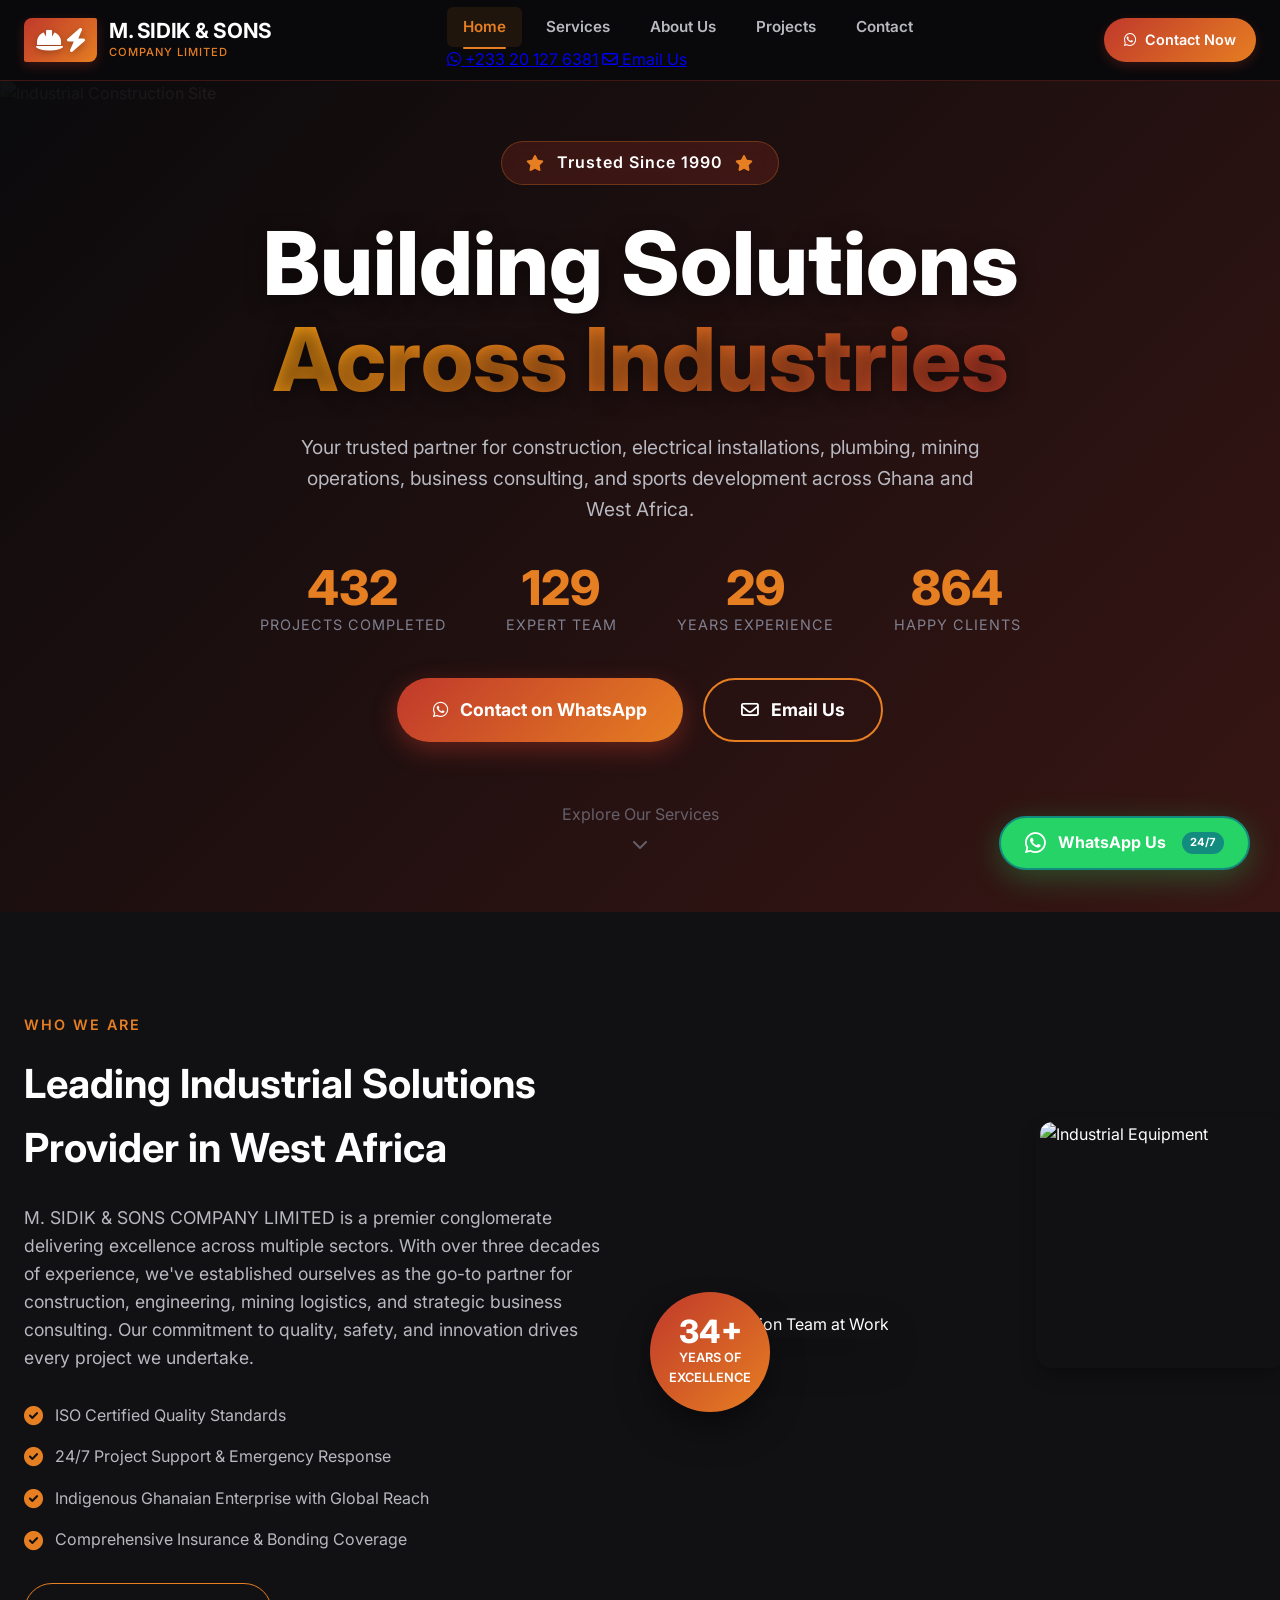
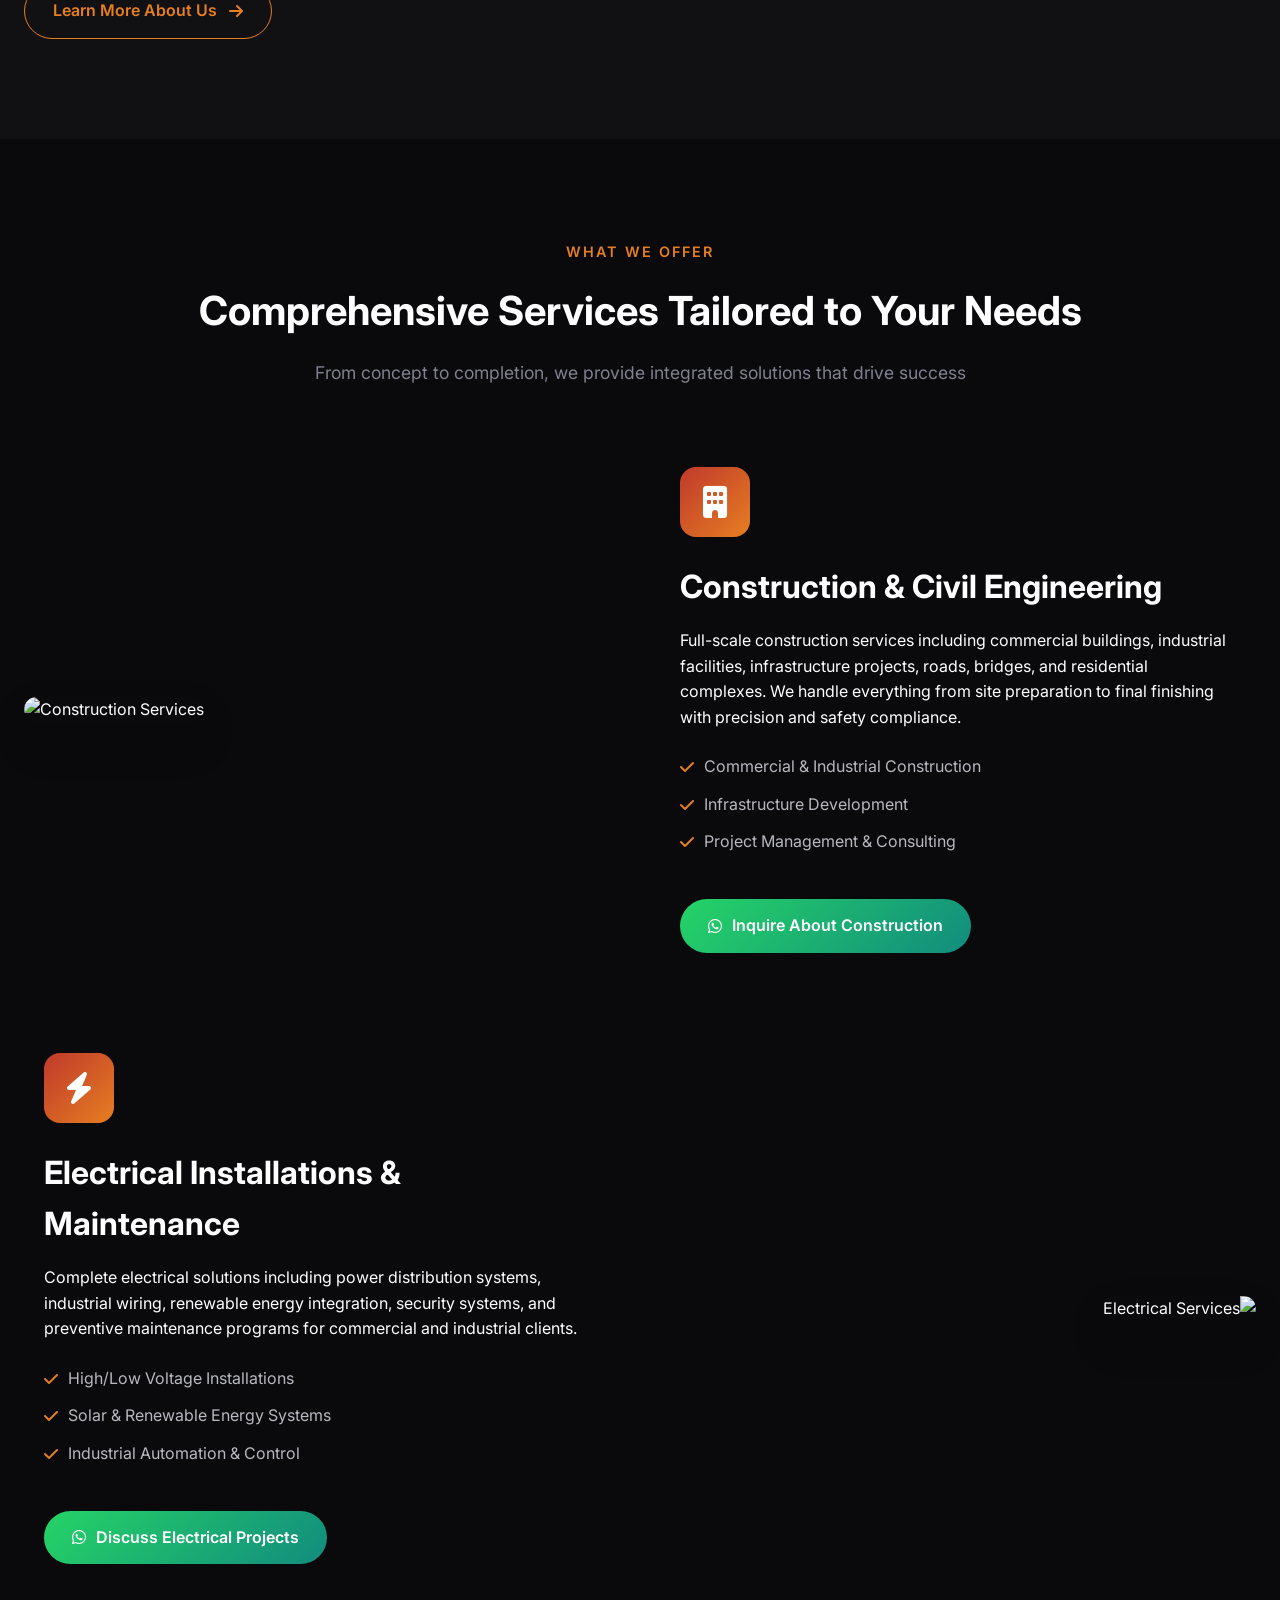
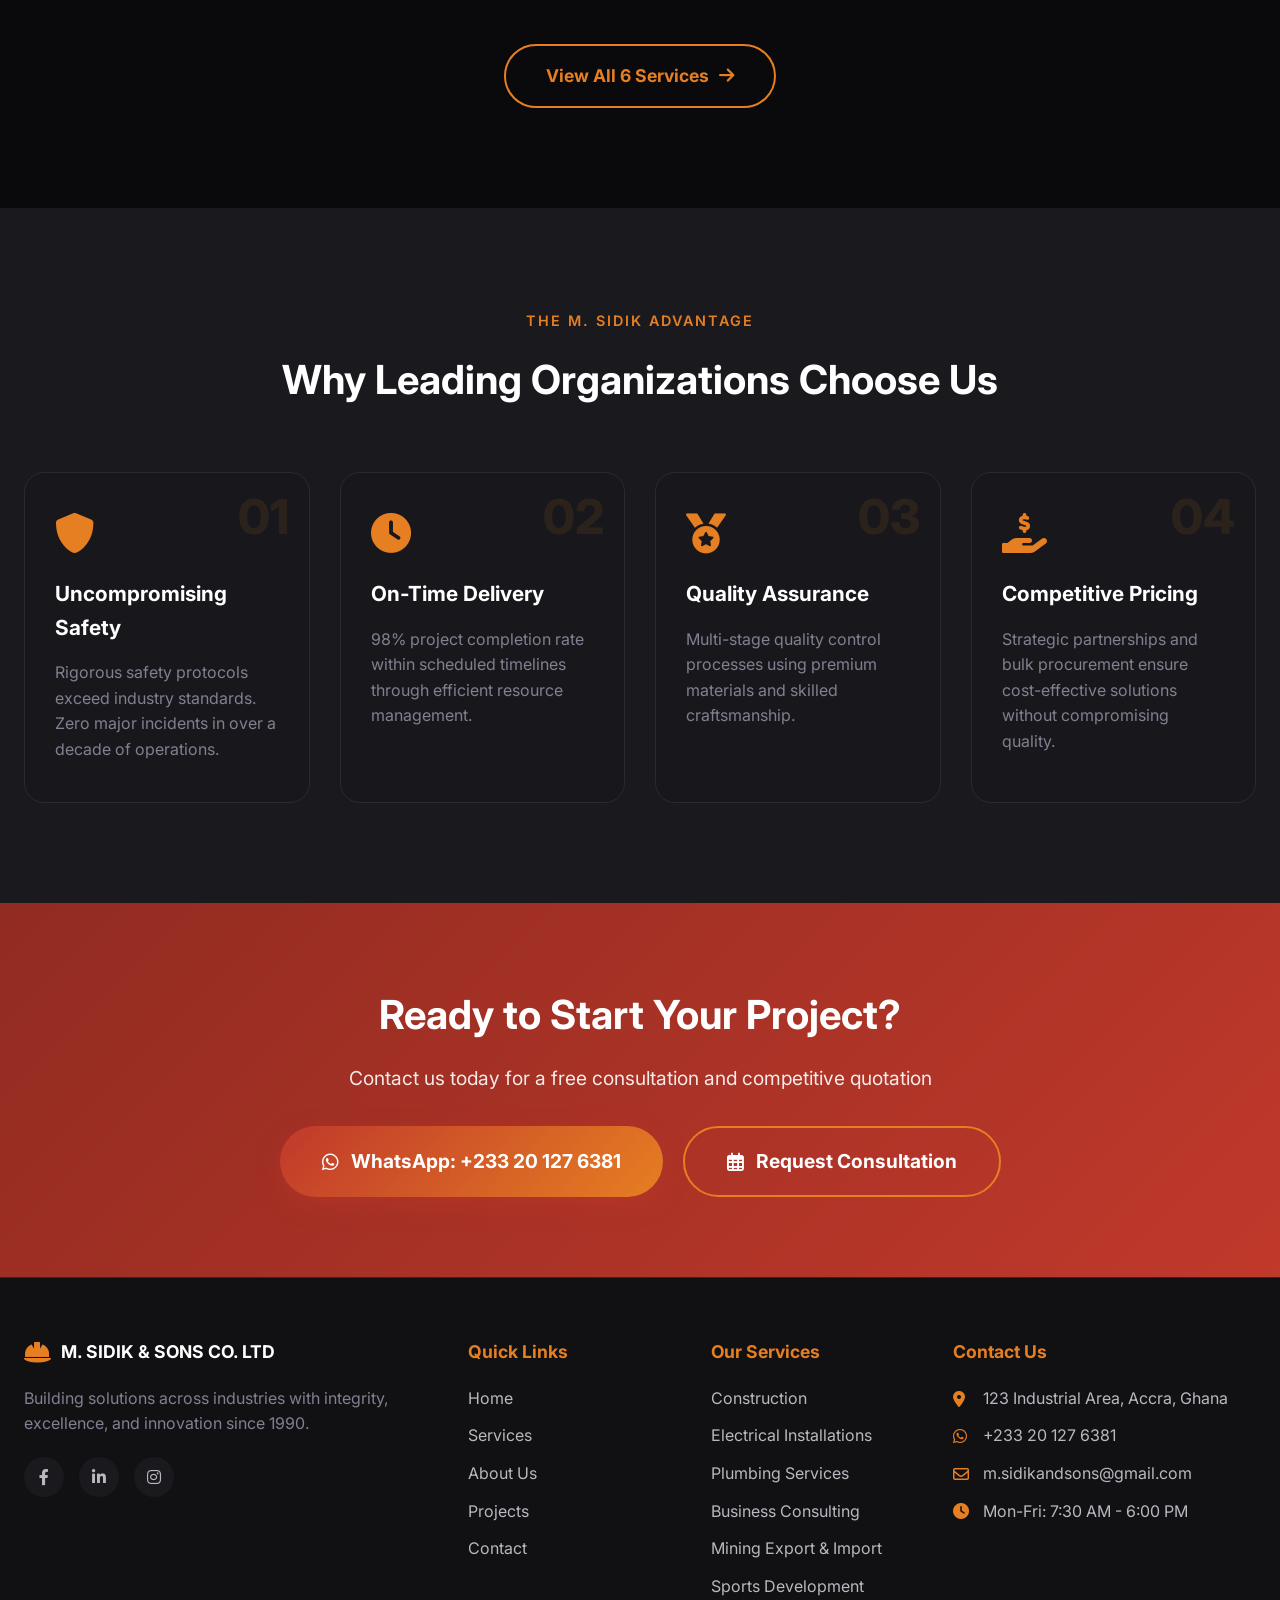
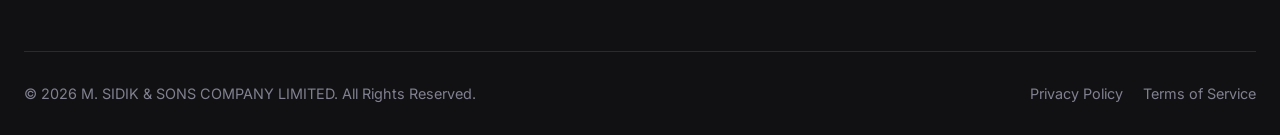
==== index.html @ 87a80b5e "Add files via upload" ====
<!DOCTYPE html>
<html lang="en">
<head>
  <meta charset="UTF-8">
  <meta name="viewport" content="width=device-width, initial-scale=1.0, maximum-scale=5.0, user-scalable=yes">
  <meta name="description" content="M. SIDIK & SONS COMPANY LIMITED - Leading construction, electrical, plumbing, mining, and business consulting services in Ghana">
  <title>M. SIDIK & SONS | Building Solutions Across Industries</title>
  <link rel="stylesheet" href="style.css">
  <link rel="preconnect" href="https://fonts.googleapis.com">
  <link rel="preconnect" href="https://fonts.gstatic.com" crossorigin>
  <link href="https://fonts.googleapis.com/css2?family=Inter:wght@300;400;500;600;700;800&display=swap" rel="stylesheet">
  <link rel="stylesheet" href="https://cdnjs.cloudflare.com/ajax/libs/font-awesome/6.0.0-beta3/css/all.min.css">
</head>
<body>
  <!-- Floating WhatsApp Button -->
  <a href="https://wa.me/233201276381" class="floating-wa" target="_blank" rel="noopener noreferrer" aria-label="Contact on WhatsApp">
    <i class="fab fa-whatsapp"></i>
    <span class="wa-text">WhatsApp Us</span>
    <span class="wa-badge">24/7</span>
  </a>

  <!-- Header Navigation -->
  <header class="site-header">
    <div class="container nav-container">
      <div class="logo-wrapper">
        <a href="index.html" class="logo-link">
          <div class="logo-icon">
            <div class="logo-shield">
              <i class="fas fa-hard-hat"></i>
              <i class="fas fa-bolt"></i>
            </div>
          </div>
          <div class="logo-text">
            <span class="company-name">M. SIDIK & SONS</span>
            <span class="company-suffix">COMPANY LIMITED</span>
          </div>
        </a>
      </div>
      
      <nav class="main-nav" id="mainNav">
        <ul class="nav-list">
          <li><a href="index.html" class="nav-link active">Home</a></li>
          <li><a href="services.html" class="nav-link">Services</a></li>
          <li><a href="about.html" class="nav-link">About Us</a></li>
          <li><a href="projects.html" class="nav-link">Projects</a></li>
          <li><a href="contact.html" class="nav-link">Contact</a></li>
        </ul>
        <div class="nav-contact-mobile">
          <a href="https://wa.me/233201276381" class="btn-mobile-wa"><i class="fab fa-whatsapp"></i> +233 20 127 6381</a>
          <a href="mailto:m.sidikandsons@gmail.com" class="btn-mobile-email"><i class="far fa-envelope"></i> Email Us</a>
        </div>
      </nav>
      
      <div class="header-actions">
        <a href="https://wa.me/233201276381" class="btn-contact-header">
          <i class="fab fa-whatsapp"></i>
          <span>Contact Now</span>
        </a>
        <button class="mobile-toggle" id="mobileToggle" aria-label="Menu">
          <span></span><span></span><span></span>
        </button>
      </div>
    </div>
  </header>

  <main>
    <!-- Hero Section with Video Background -->
    <section class="hero-section">
      <div class="hero-background">
        <div class="hero-media">
          <img src="https://images.pexels.com/photos/1216589/pexels-photo-1216589.jpeg?auto=compress&cs=tinysrgb&w=1920&h=1080&dpr=2" 
               alt="Industrial Construction Site" 
               class="hero-image active">
          <img src="https://images.pexels.com/photos/2150797/pexels-photo-2150797.jpeg?auto=compress&cs=tinysrgb&w=1920&h=1080&dpr=2" 
               alt="Electrical Installation Work" 
               class="hero-image">
          <img src="https://images.pexels.com/photos/2881255/pexels-photo-2881255.jpeg?auto=compress&cs=tinysrgb&w=1920&h=1080&dpr=2" 
               alt="Mining Operations" 
               class="hero-image">
        </div>
        <div class="hero-overlay"></div>
      </div>
      
      <div class="hero-content container">
        <div class="hero-badge">
          <i class="fas fa-star"></i>
          <span>Trusted Since 1990</span>
          <i class="fas fa-star"></i>
        </div>
        <h1 class="hero-title">
          Building Solutions<br>
          <span class="hero-highlight">Across Industries</span>
        </h1>
        <p class="hero-description">
          Your trusted partner for construction, electrical installations, plumbing, 
          mining operations, business consulting, and sports development across Ghana and West Africa.
        </p>
        
        <div class="hero-stats">
          <div class="stat-item">
            <span class="stat-number" data-count="500">0</span>
            <span class="stat-label">Projects Completed</span>
          </div>
          <div class="stat-item">
            <span class="stat-number" data-count="150">0</span>
            <span class="stat-label">Expert Team</span>
          </div>
          <div class="stat-item">
            <span class="stat-number" data-count="34">0</span>
            <span class="stat-label">Years Experience</span>
          </div>
          <div class="stat-item">
            <span class="stat-number" data-count="1000">0</span>
            <span class="stat-label">Happy Clients</span>
          </div>
        </div>
        
        <div class="hero-actions">
          <a href="https://wa.me/233201276381" class="btn-primary" target="_blank">
            <i class="fab fa-whatsapp"></i>
            Contact on WhatsApp
          </a>
          <a href="mailto:m.sidikandsons@gmail.com" class="btn-secondary">
            <i class="far fa-envelope"></i>
            Email Us
          </a>
        </div>
        
        <div class="scroll-indicator">
          <span>Explore Our Services</span>
          <i class="fas fa-chevron-down"></i>
        </div>
      </div>
    </section>

    <!-- Company Overview -->
    <section class="overview-section">
      <div class="container">
        <div class="overview-grid">
          <div class="overview-content">
            <span class="section-tagline">Who We Are</span>
            <h2>Leading Industrial Solutions Provider in West Africa</h2>
            <p class="overview-text">
              M. SIDIK & SONS COMPANY LIMITED is a premier conglomerate delivering excellence 
              across multiple sectors. With over three decades of experience, we've established 
              ourselves as the go-to partner for construction, engineering, mining logistics, 
              and strategic business consulting. Our commitment to quality, safety, and 
              innovation drives every project we undertake.
            </p>
            <ul class="overview-features">
              <li><i class="fas fa-check-circle"></i> ISO Certified Quality Standards</li>
              <li><i class="fas fa-check-circle"></i> 24/7 Project Support & Emergency Response</li>
              <li><i class="fas fa-check-circle"></i> Indigenous Ghanaian Enterprise with Global Reach</li>
              <li><i class="fas fa-check-circle"></i> Comprehensive Insurance & Bonding Coverage</li>
            </ul>
            <a href="about.html" class="btn-outline">Learn More About Us <i class="fas fa-arrow-right"></i></a>
          </div>
          <div class="overview-images">
            <div class="image-grid">
              <img src="https://images.pexels.com/photos/209266/pexels-photo-209266.jpeg?auto=compress&cs=tinysrgb&w=600" 
                   alt="Construction Team at Work" 
                   class="overview-img main-img">
              <img src="https://images.pexels.com/photos/3862130/pexels-photo-3862130.jpeg?auto=compress&cs=tinysrgb&w=600" 
                   alt="Industrial Equipment" 
                   class="overview-img secondary-img">
              <div class="experience-badge">
                <span class="years">34+</span>
                <span class="text">Years of Excellence</span>
              </div>
            </div>
          </div>
        </div>
      </div>
    </section>

    <!-- Featured Services -->
    <section class="services-featured">
      <div class="container">
        <div class="section-header">
          <span class="section-tagline">What We Offer</span>
          <h2>Comprehensive Services Tailored to Your Needs</h2>
          <p>From concept to completion, we provide integrated solutions that drive success</p>
        </div>
        
        <div class="services-showcase">
          <div class="service-feature-card">
            <div class="service-image">
              <img src="https://images.pexels.com/photos/159306/construction-site-build-construction-work-159306.jpeg?auto=compress&cs=tinysrgb&w=800" 
                   alt="Construction Services">
            </div>
            <div class="service-content">
              <div class="service-icon"><i class="fas fa-building"></i></div>
              <h3>Construction & Civil Engineering</h3>
              <p>Full-scale construction services including commercial buildings, industrial facilities, infrastructure projects, roads, bridges, and residential complexes. We handle everything from site preparation to final finishing with precision and safety compliance.</p>
              <ul class="service-highlights">
                <li><i class="fas fa-check"></i> Commercial & Industrial Construction</li>
                <li><i class="fas fa-check"></i> Infrastructure Development</li>
                <li><i class="fas fa-check"></i> Project Management & Consulting</li>
              </ul>
              <a href="https://wa.me/233201276381" class="service-cta" target="_blank">
                <i class="fab fa-whatsapp"></i> Inquire About Construction
              </a>
            </div>
          </div>
          
          <div class="service-feature-card reverse">
            <div class="service-image">
              <img src="https://images.pexels.com/photos/4421498/pexels-photo-4421498.jpeg?auto=compress&cs=tinysrgb&w=800" 
                   alt="Electrical Services">
            </div>
            <div class="service-content">
              <div class="service-icon"><i class="fas fa-bolt"></i></div>
              <h3>Electrical Installations & Maintenance</h3>
              <p>Complete electrical solutions including power distribution systems, industrial wiring, renewable energy integration, security systems, and preventive maintenance programs for commercial and industrial clients.</p>
              <ul class="service-highlights">
                <li><i class="fas fa-check"></i> High/Low Voltage Installations</li>
                <li><i class="fas fa-check"></i> Solar & Renewable Energy Systems</li>
                <li><i class="fas fa-check"></i> Industrial Automation & Control</li>
              </ul>
              <a href="https://wa.me/233201276381" class="service-cta" target="_blank">
                <i class="fab fa-whatsapp"></i> Discuss Electrical Projects
              </a>
            </div>
          </div>
        </div>
        
        <div class="view-all-services">
          <a href="services.html" class="btn-all-services">View All 6 Services <i class="fas fa-arrow-right"></i></a>
        </div>
      </div>
    </section>

    <!-- Why Choose Us -->
    <section class="why-choose-section">
      <div class="container">
        <div class="section-header light">
          <span class="section-tagline">The M. Sidik Advantage</span>
          <h2>Why Leading Organizations Choose Us</h2>
        </div>
        
        <div class="advantages-grid">
          <div class="advantage-card">
            <div class="advantage-number">01</div>
            <i class="fas fa-shield-alt"></i>
            <h4>Uncompromising Safety</h4>
            <p>Rigorous safety protocols exceed industry standards. Zero major incidents in over a decade of operations.</p>
          </div>
          <div class="advantage-card">
            <div class="advantage-number">02</div>
            <i class="fas fa-clock"></i>
            <h4>On-Time Delivery</h4>
            <p>98% project completion rate within scheduled timelines through efficient resource management.</p>
          </div>
          <div class="advantage-card">
            <div class="advantage-number">03</div>
            <i class="fas fa-medal"></i>
            <h4>Quality Assurance</h4>
            <p>Multi-stage quality control processes using premium materials and skilled craftsmanship.</p>
          </div>
          <div class="advantage-card">
            <div class="advantage-number">04</div>
            <i class="fas fa-hand-holding-usd"></i>
            <h4>Competitive Pricing</h4>
            <p>Strategic partnerships and bulk procurement ensure cost-effective solutions without compromising quality.</p>
          </div>
        </div>
      </div>
    </section>

    <!-- CTA Section -->
    <section class="cta-section">
      <div class="container">
        <div class="cta-content">
          <h2>Ready to Start Your Project?</h2>
          <p>Contact us today for a free consultation and competitive quotation</p>
          <div class="cta-buttons">
            <a href="https://wa.me/233201276381" class="btn-primary large" target="_blank">
              <i class="fab fa-whatsapp"></i>
              WhatsApp: +233 20 127 6381
            </a>
            <a href="contact.html" class="btn-secondary large">
              <i class="far fa-calendar-alt"></i>
              Request Consultation
            </a>
          </div>
        </div>
      </div>
    </section>
  </main>

  <!-- Footer -->
  <footer class="site-footer">
    <div class="container">
      <div class="footer-main">
        <div class="footer-about">
          <div class="footer-logo">
            <i class="fas fa-hard-hat"></i>
            <span>M. SIDIK & SONS CO. LTD</span>
          </div>
          <p>Building solutions across industries with integrity, excellence, and innovation since 1990.</p>
          <div class="footer-social">
            <a href="#"><i class="fab fa-facebook-f"></i></a>
            <a href="#"><i class="fab fa-linkedin-in"></i></a>
            <a href="#"><i class="fab fa-instagram"></i></a>
          </div>
        </div>
        
        <div class="footer-links">
          <h4>Quick Links</h4>
          <ul>
            <li><a href="index.html">Home</a></li>
            <li><a href="services.html">Services</a></li>
            <li><a href="about.html">About Us</a></li>
            <li><a href="projects.html">Projects</a></li>
            <li><a href="contact.html">Contact</a></li>
          </ul>
        </div>
        
        <div class="footer-services">
          <h4>Our Services</h4>
          <ul>
            <li><a href="services.html#construction">Construction</a></li>
            <li><a href="services.html#electrical">Electrical Installations</a></li>
            <li><a href="services.html#plumbing">Plumbing Services</a></li>
            <li><a href="services.html#consulting">Business Consulting</a></li>
            <li><a href="services.html#mining">Mining Export & Import</a></li>
            <li><a href="services.html#sports">Sports Development</a></li>
          </ul>
        </div>
        
        <div class="footer-contact">
          <h4>Contact Us</h4>
          <ul>
            <li><i class="fas fa-map-marker-alt"></i> 123 Industrial Area, Accra, Ghana</li>
            <li><i class="fab fa-whatsapp"></i> <a href="https://wa.me/233201276381">+233 20 127 6381</a></li>
            <li><i class="far fa-envelope"></i> <a href="mailto:m.sidikandsons@gmail.com">m.sidikandsons@gmail.com</a></li>
            <li><i class="fas fa-clock"></i> Mon-Fri: 7:30 AM - 6:00 PM</li>
          </ul>
        </div>
      </div>
      
      <div class="footer-bottom">
        <p>&copy; 2026 M. SIDIK & SONS COMPANY LIMITED. All Rights Reserved.</p>
        <div class="footer-legal">
          <a href="#">Privacy Policy</a>
          <a href="#">Terms of Service</a>
        </div>
      </div>
    </div>
  </footer>

  <script src="script.js"></script>
</body>
</html>
---- style.css ----
/* style.css - Complete Modern Industrial Dark Theme */
:root {
  --black-primary: #0a0a0c;
  --black-secondary: #111114;
  --black-tertiary: #1a1a1e;
  --deep-red: #c0392b;
  --deep-red-dark: #922b21;
  --orange-accent: #e67e22;
  --orange-light: #f39c12;
  --orange-glow: #d35400;
  --text-primary: #ffffff;
  --text-secondary: #b8b8c0;
  --text-muted: #808090;
  --border-color: #2a2a30;
  --card-bg: #18181c;
  --shadow-lg: 0 20px 40px -10px rgba(0,0,0,0.6);
  --shadow-md: 0 10px 20px -5px rgba(0,0,0,0.4);
  --gradient-overlay: linear-gradient(135deg, rgba(192,57,43,0.15) 0%, rgba(230,126,34,0.08) 100%);
  --transition: all 0.3s cubic-bezier(0.4, 0, 0.2, 1);
}

* {
  margin: 0;
  padding: 0;
  box-sizing: border-box;
}

html {
  scroll-behavior: smooth;
}

body {
  font-family: 'Inter', sans-serif;
  background: var(--black-primary);
  color: var(--text-primary);
  line-height: 1.6;
  -webkit-font-smoothing: antialiased;
}

.container {
  max-width: 1280px;
  margin: 0 auto;
  padding: 0 24px;
  width: 100%;
}

/* Header Styles */
.site-header {
  background: rgba(10, 10, 12, 0.95);
  backdrop-filter: blur(12px);
  border-bottom: 1px solid rgba(192, 57, 43, 0.3);
  position: sticky;
  top: 0;
  z-index: 1000;
  padding: 0;
}

.nav-container {
  display: flex;
  align-items: center;
  justify-content: space-between;
  height: 80px;
}

.logo-wrapper {
  display: flex;
  align-items: center;
}

.logo-link {
  display: flex;
  align-items: center;
  gap: 12px;
  text-decoration: none;
}

.logo-icon {
  position: relative;
}

.logo-shield {
  background: linear-gradient(135deg, var(--deep-red), var(--orange-accent));
  padding: 10px 12px;
  border-radius: 8px 2px 8px 2px;
  display: flex;
  gap: 4px;
  box-shadow: 0 4px 12px rgba(192, 57, 43, 0.3);
}

.logo-shield i {
  color: white;
  font-size: 1.5rem;
  filter: drop-shadow(0 2px 4px rgba(0,0,0,0.3));
}

.logo-text {
  display: flex;
  flex-direction: column;
}

.company-name {
  font-size: 1.3rem;
  font-weight: 700;
  color: var(--text-primary);
  letter-spacing: -0.02em;
  line-height: 1.2;
}

.company-suffix {
  font-size: 0.7rem;
  font-weight: 500;
  color: var(--orange-accent);
  letter-spacing: 1px;
}

.main-nav .nav-list {
  display: flex;
  list-style: none;
  gap: 8px;
}

.nav-link {
  display: block;
  padding: 8px 16px;
  color: var(--text-secondary);
  text-decoration: none;
  font-weight: 600;
  font-size: 0.95rem;
  border-radius: 6px;
  transition: var(--transition);
  position: relative;
}

.nav-link:hover,
.nav-link.active {
  color: var(--orange-accent);
  background: rgba(230, 126, 34, 0.1);
}

.nav-link.active::after {
  content: '';
  position: absolute;
  bottom: -2px;
  left: 16px;
  right: 16px;
  height: 2px;
  background: var(--orange-accent);
  border-radius: 2px;
}

.header-actions {
  display: flex;
  align-items: center;
  gap: 16px;
}

.btn-contact-header {
  background: linear-gradient(135deg, var(--deep-red), var(--orange-accent));
  color: white;
  padding: 10px 20px;
  border-radius: 30px;
  text-decoration: none;
  font-weight: 600;
  font-size: 0.9rem;
  display: flex;
  align-items: center;
  gap: 8px;
  transition: var(--transition);
  box-shadow: 0 4px 12px rgba(192, 57, 43, 0.25);
}

.btn-contact-header:hover {
  transform: translateY(-2px);
  box-shadow: 0 8px 20px rgba(192, 57, 43, 0.4);
}

.mobile-toggle {
  display: none;
  background: transparent;
  border: none;
  cursor: pointer;
  padding: 8px;
  flex-direction: column;
  gap: 5px;
}

.mobile-toggle span {
  display: block;
  width: 24px;
  height: 2px;
  background: var(--orange-accent);
  transition: var(--transition);
}

/* Floating WhatsApp */
.floating-wa {
  position: fixed;
  bottom: 30px;
  right: 30px;
  background: #25d366;
  color: white;
  padding: 12px 24px;
  border-radius: 60px;
  display: flex;
  align-items: center;
  gap: 12px;
  text-decoration: none;
  font-weight: 700;
  box-shadow: 0 8px 30px rgba(37, 211, 102, 0.3);
  z-index: 999;
  transition: var(--transition);
  border: 2px solid #128c7e;
}

.floating-wa:hover {
  transform: translateY(-4px) scale(1.05);
  box-shadow: 0 12px 40px rgba(37, 211, 102, 0.4);
}

.floating-wa i {
  font-size: 24px;
}

.wa-badge {
  background: #128c7e;
  padding: 2px 8px;
  border-radius: 20px;
  font-size: 0.7rem;
  margin-left: 4px;
}

/* Hero Section */
.hero-section {
  position: relative;
  min-height: calc(100vh - 80px);
  display: flex;
  align-items: center;
  overflow: hidden;
}

.hero-background {
  position: absolute;
  inset: 0;
  z-index: 0;
}

.hero-media {
  position: relative;
  width: 100%;
  height: 100%;
}

.hero-image {
  position: absolute;
  inset: 0;
  width: 100%;
  height: 100%;
  object-fit: cover;
  opacity: 0;
  transition: opacity 1.5s ease;
}

.hero-image.active {
  opacity: 0.4;
}

.hero-overlay {
  position: absolute;
  inset: 0;
  background: linear-gradient(135deg, rgba(10,10,12,0.92) 0%, rgba(192,57,43,0.25) 100%);
  z-index: 1;
}

.hero-content {
  position: relative;
  z-index: 2;
  text-align: center;
  max-width: 900px;
  margin: 0 auto;
  padding: 60px 0;
}

.hero-badge {
  display: inline-flex;
  align-items: center;
  gap: 12px;
  background: rgba(192, 57, 43, 0.2);
  backdrop-filter: blur(8px);
  padding: 8px 24px;
  border-radius: 60px;
  border: 1px solid rgba(230, 126, 34, 0.3);
  margin-bottom: 30px;
  font-weight: 600;
  letter-spacing: 1px;
}

.hero-badge i {
  color: var(--orange-accent);
}

.hero-title {
  font-size: clamp(3rem, 8vw, 5.5rem);
  font-weight: 800;
  line-height: 1.1;
  margin-bottom: 24px;
  text-shadow: 0 4px 20px rgba(0,0,0,0.5);
}

.hero-highlight {
  background: linear-gradient(135deg, var(--orange-light), var(--deep-red));
  -webkit-background-clip: text;
  -webkit-text-fill-color: transparent;
  background-clip: text;
}

.hero-description {
  font-size: 1.2rem;
  color: var(--text-secondary);
  max-width: 700px;
  margin: 0 auto 40px;
}

.hero-stats {
  display: flex;
  justify-content: center;
  gap: 60px;
  margin-bottom: 40px;
  flex-wrap: wrap;
}

.stat-item {
  text-align: center;
}

.stat-number {
  font-size: 3rem;
  font-weight: 800;
  color: var(--orange-accent);
  line-height: 1;
  display: block;
}

.stat-label {
  font-size: 0.9rem;
  color: var(--text-muted);
  text-transform: uppercase;
  letter-spacing: 1px;
}

.hero-actions {
  display: flex;
  gap: 20px;
  justify-content: center;
  flex-wrap: wrap;
}

.btn-primary,
.btn-secondary {
  padding: 16px 36px;
  border-radius: 60px;
  font-weight: 700;
  font-size: 1.1rem;
  text-decoration: none;
  display: inline-flex;
  align-items: center;
  gap: 12px;
  transition: var(--transition);
}

.btn-primary {
  background: linear-gradient(135deg, var(--deep-red), var(--orange-accent));
  color: white;
  box-shadow: 0 8px 25px rgba(192, 57, 43, 0.4);
}

.btn-primary:hover {
  transform: translateY(-3px);
  box-shadow: 0 12px 35px rgba(192, 57, 43, 0.6);
}

.btn-secondary {
  background: transparent;
  color: var(--text-primary);
  border: 2px solid var(--orange-accent);
}

.btn-secondary:hover {
  background: rgba(230, 126, 34, 0.1);
  border-color: var(--orange-light);
}

.btn-primary.large,
.btn-secondary.large {
  padding: 18px 42px;
  font-size: 1.2rem;
}

.scroll-indicator {
  margin-top: 60px;
  color: var(--text-muted);
  display: flex;
  flex-direction: column;
  align-items: center;
  gap: 8px;
  opacity: 0.7;
}

.scroll-indicator i {
  animation: bounce 2s infinite;
}

@keyframes bounce {
  0%, 20%, 50%, 80%, 100% { transform: translateY(0); }
  40% { transform: translateY(-10px); }
  60% { transform: translateY(-5px); }
}

/* Overview Section */
.overview-section {
  padding: 100px 0;
  background: var(--black-secondary);
}

.overview-grid {
  display: grid;
  grid-template-columns: 1fr 1fr;
  gap: 60px;
  align-items: center;
}

.section-tagline {
  display: inline-block;
  color: var(--orange-accent);
  font-weight: 600;
  text-transform: uppercase;
  letter-spacing: 2px;
  font-size: 0.9rem;
  margin-bottom: 16px;
}

.overview-content h2 {
  font-size: 2.5rem;
  margin-bottom: 24px;
}

.overview-text {
  color: var(--text-secondary);
  margin-bottom: 24px;
  font-size: 1.1rem;
}

.overview-features {
  list-style: none;
  margin: 30px 0;
}

.overview-features li {
  display: flex;
  align-items: center;
  gap: 12px;
  margin-bottom: 16px;
  color: var(--text-secondary);
}

.overview-features i {
  color: var(--orange-accent);
  font-size: 1.2rem;
}

.btn-outline {
  display: inline-flex;
  align-items: center;
  gap: 12px;
  padding: 14px 28px;
  border: 1px solid var(--orange-accent);
  border-radius: 40px;
  color: var(--orange-accent);
  text-decoration: none;
  font-weight: 600;
  transition: var(--transition);
}

.btn-outline:hover {
  background: var(--orange-accent);
  color: white;
}

.overview-images {
  position: relative;
}

.image-grid {
  position: relative;
}

.overview-img {
  border-radius: 16px;
  width: 100%;
  height: auto;
}

.main-img {
  box-shadow: var(--shadow-lg);
}

.secondary-img {
  position: absolute;
  bottom: -30px;
  right: -30px;
  width: 250px;
  height: 250px;
  object-fit: cover;
  border-radius: 16px;
  border: 4px solid var(--black-secondary);
  box-shadow: var(--shadow-md);
}

.experience-badge {
  position: absolute;
  top: -20px;
  left: -20px;
  background: linear-gradient(135deg, var(--deep-red), var(--orange-accent));
  padding: 20px;
  border-radius: 50%;
  width: 120px;
  height: 120px;
  display: flex;
  flex-direction: column;
  align-items: center;
  justify-content: center;
  text-align: center;
  box-shadow: var(--shadow-lg);
}

.experience-badge .years {
  font-size: 2rem;
  font-weight: 800;
  line-height: 1;
}

.experience-badge .text {
  font-size: 0.8rem;
  text-transform: uppercase;
  font-weight: 600;
}

/* Services Featured */
.services-featured {
  padding: 100px 0;
}

.section-header {
  text-align: center;
  margin-bottom: 60px;
}

.section-header h2 {
  font-size: 2.5rem;
  margin-bottom: 16px;
}

.section-header p {
  color: var(--text-muted);
  font-size: 1.1rem;
}

.services-showcase {
  display: flex;
  flex-direction: column;
  gap: 60px;
  margin-bottom: 60px;
}

.service-feature-card {
  display: grid;
  grid-template-columns: 1fr 1fr;
  gap: 40px;
  align-items: center;
}

.service-feature-card.reverse {
  direction: rtl;
}

.service-feature-card.reverse .service-content {
  direction: ltr;
}

.service-image img {
  width: 100%;
  height: 400px;
  object-fit: cover;
  border-radius: 20px;
  box-shadow: var(--shadow-lg);
}

.service-content {
  padding: 20px;
}

.service-icon {
  width: 70px;
  height: 70px;
  background: linear-gradient(135deg, var(--deep-red), var(--orange-accent));
  border-radius: 16px;
  display: flex;
  align-items: center;
  justify-content: center;
  margin-bottom: 24px;
}

.service-icon i {
  font-size: 32px;
  color: white;
}

.service-content h3 {
  font-size: 2rem;
  margin-bottom: 16px;
}

.service-highlights {
  list-style: none;
  margin: 24px 0;
}

.service-highlights li {
  display: flex;
  align-items: center;
  gap: 10px;
  margin-bottom: 12px;
  color: var(--text-secondary);
}

.service-highlights i {
  color: var(--orange-accent);
}

.service-cta {
  display: inline-flex;
  align-items: center;
  gap: 10px;
  background: linear-gradient(135deg, #25d366, #128c7e);
  color: white;
  padding: 14px 28px;
  border-radius: 40px;
  text-decoration: none;
  font-weight: 600;
  margin-top: 20px;
  transition: var(--transition);
}

.service-cta:hover {
  transform: translateX(5px);
  box-shadow: 0 8px 20px rgba(37, 211, 102, 0.3);
}

.view-all-services {
  text-align: center;
}

.btn-all-services {
  display: inline-flex;
  align-items: center;
  gap: 10px;
  padding: 16px 40px;
  background: transparent;
  border: 2px solid var(--orange-accent);
  border-radius: 40px;
  color: var(--orange-accent);
  text-decoration: none;
  font-weight: 700;
  font-size: 1.1rem;
  transition: var(--transition);
}

.btn-all-services:hover {
  background: var(--orange-accent);
  color: white;
}

/* Why Choose Section */
.why-choose-section {
  padding: 100px 0;
  background: var(--black-tertiary);
  position: relative;
  overflow: hidden;
}

.section-header.light h2,
.section-header.light p {
  color: var(--text-primary);
}

.advantages-grid {
  display: grid;
  grid-template-columns: repeat(4, 1fr);
  gap: 30px;
  margin-top: 50px;
}

.advantage-card {
  background: var(--card-bg);
  padding: 40px 30px;
  border-radius: 20px;
  position: relative;
  transition: var(--transition);
  border: 1px solid var(--border-color);
}

.advantage-card:hover {
  transform: translateY(-10px);
  border-color: var(--orange-accent);
  box-shadow: var(--shadow-lg);
}

.advantage-number {
  position: absolute;
  top: 20px;
  right: 20px;
  font-size: 3rem;
  font-weight: 800;
  color: rgba(230, 126, 34, 0.1);
  line-height: 1;
}

.advantage-card i {
  font-size: 2.5rem;
  color: var(--orange-accent);
  margin-bottom: 24px;
}

.advantage-card h4 {
  font-size: 1.3rem;
  margin-bottom: 16px;
}

.advantage-card p {
  color: var(--text-muted);
}

/* CTA Section */
.cta-section {
  padding: 80px 0;
  background: linear-gradient(135deg, var(--deep-red-dark), var(--deep-red));
}

.cta-content {
  text-align: center;
}

.cta-content h2 {
  font-size: 2.5rem;
  margin-bottom: 16px;
}

.cta-content p {
  font-size: 1.2rem;
  opacity: 0.9;
  margin-bottom: 32px;
}

.cta-buttons {
  display: flex;
  gap: 20px;
  justify-content: center;
  flex-wrap: wrap;
}

/* Page Banner */
.page-banner {
  background: linear-gradient(135deg, var(--black-secondary), var(--black-tertiary));
  padding: 60px 0;
  border-bottom: 1px solid var(--border-color);
}

.page-banner h1 {
  font-size: 3rem;
  margin-bottom: 16px;
}

.breadcrumb {
  display: flex;
  align-items: center;
  gap: 10px;
  color: var(--text-muted);
}

.breadcrumb a {
  color: var(--orange-accent);
  text-decoration: none;
}

.breadcrumb i {
  font-size: 0.8rem;
}

/* Services Detailed Page */
.services-detailed {
  padding: 80px 0;
}

.service-detailed-item {
  display: grid;
  grid-template-columns: 1fr 1fr;
  gap: 50px;
  margin-bottom: 80px;
  align-items: center;
}

.service-detailed-item:last-child {
  margin-bottom: 0;
}

.service-detailed-item.reverse {
  direction: rtl;
}

.service-detailed-item.reverse .service-detailed-content {
  direction: ltr;
}

.service-detailed-image img {
  width: 100%;
  height: 450px;
  object-fit: cover;
  border-radius: 20px;
  box-shadow: var(--shadow-lg);
}

.service-header {
  display: flex;
  align-items: center;
  gap: 20px;
  margin-bottom: 20px;
}

.service-header i {
  font-size: 3rem;
  color: var(--orange-accent);
  background: rgba(230, 126, 34, 0.1);
  padding: 15px;
  border-radius: 16px;
}

.service-header h2 {
  font-size: 2.2rem;
}

.service-tagline {
  font-size: 1.2rem;
  color: var(--orange-accent);
  margin-bottom: 20px;
  font-weight: 500;
}

.service-features-grid {
  display: grid;
  grid-template-columns: repeat(2, 1fr);
  gap: 20px;
  margin: 30px 0;
}

.feature-item {
  display: flex;
  gap: 12px;
}

.feature-item i {
  color: var(--orange-accent);
  font-size: 1.2rem;
  margin-top: 4px;
}

.feature-item h5 {
  margin-bottom: 4px;
  color: var(--text-primary);
}

.feature-item p {
  color: var(--text-muted);
  font-size: 0.9rem;
}

.service-detailed-cta {
  display: inline-flex;
  align-items: center;
  gap: 10px;
  background: linear-gradient(135deg, #25d366, #128c7e);
  color: white;
  padding: 16px 32px;
  border-radius: 40px;
  text-decoration: none;
  font-weight: 600;
  margin-top: 20px;
  transition: var(--transition);
}

.service-detailed-cta:hover {
  transform: translateX(5px);
  box-shadow: 0 8px 25px rgba(37, 211, 102, 0.3);
}

/* About Page */
.about-intro {
  padding: 80px 0;
}

.about-grid {
  display: grid;
  grid-template-columns: 2fr 1fr;
  gap: 50px;
}

.about-content-main h2 {
  font-size: 2.5rem;
  margin-bottom: 24px;
}

.lead-text {
  font-size: 1.2rem;
  color: var(--orange-accent);
  margin-bottom: 20px;
  font-weight: 500;
}

.about-image-grid {
  display: grid;
  grid-template-columns: repeat(3, 1fr);
  gap: 15px;
  margin-top: 40px;
}

.about-image-grid img {
  width: 100%;
  height: 150px;
  object-fit: cover;
  border-radius: 12px;
}

.about-stats-sidebar {
  display: flex;
  flex-direction: column;
  gap: 20px;
}

.stat-card-large {
  background: var(--card-bg);
  padding: 30px;
  border-radius: 20px;
  display: flex;
  align-items: center;
  gap: 20px;
  border: 1px solid var(--border-color);
}

.stat-card-large i {
  font-size: 2.5rem;
  color: var(--orange-accent);
}

.stat-large-number {
  font-size: 2.5rem;
  font-weight: 800;
  display: block;
  line-height: 1;
}

.testimonial-mini {
  background: linear-gradient(135deg, var(--deep-red-dark), var(--deep-red));
  padding: 30px;
  border-radius: 20px;
  color: white;
}

.testimonial-mini i {
  font-size: 2rem;
  opacity: 0.5;
  margin-bottom: 15px;
}

.testimonial-author {
  display: block;
  margin-top: 15px;
  font-weight: 600;
}

.mission-vision-section {
  padding: 80px 0;
  background: var(--black-secondary);
}

.mv-grid {
  display: grid;
  grid-template-columns: repeat(2, 1fr);
  gap: 40px;
}

.mission-card,
.vision-card {
  background: var(--card-bg);
  padding: 40px;
  border-radius: 20px;
  border: 1px solid var(--border-color);
}

.mv-icon {
  width: 70px;
  height: 70px;
  background: linear-gradient(135deg, var(--deep-red), var(--orange-accent));
  border-radius: 16px;
  display: flex;
  align-items: center;
  justify-content: center;
  margin-bottom: 24px;
}

.mv-icon i {
  font-size: 32px;
  color: white;
}

.mv-statement {
  font-size: 1.2rem;
  margin-bottom: 30px;
  color: var(--text-primary);
}

.mv-bullets h5 {
  color: var(--orange-accent);
  margin-bottom: 15px;
}

.mv-bullets ul {
  list-style: none;
}

.mv-bullets li {
  display: flex;
  align-items: center;
  gap: 10px;
  margin-bottom: 10px;
  color: var(--text-secondary);
}

.mv-bullets i {
  color: var(--orange-accent);
  font-size: 0.8rem;
}

.trust-section {
  padding: 80px 0;
}

.trust-header {
  text-align: center;
  margin-bottom: 50px;
}

.trust-header h2 {
  font-size: 2.5rem;
}

.certifications {
  margin-top: 40px;
}

.certifications h5 {
  color: var(--orange-accent);
  margin-bottom: 15px;
}

.cert-badges {
  display: flex;
  flex-wrap: wrap;
  gap: 10px;
}

.cert-badge {
  background: rgba(230, 126, 34, 0.1);
  border: 1px solid rgba(230, 126, 34, 0.3);
  padding: 8px 20px;
  border-radius: 30px;
  font-size: 0.9rem;
  color: var(--orange-accent);
}

.trust-values-grid {
  display: grid;
  grid-template-columns: repeat(4, 1fr);
  gap: 25px;
  margin-top: 50px;
}

.value-card {
  background: var(--card-bg);
  padding: 30px;
  border-radius: 16px;
  text-align: center;
  transition: var(--transition);
  border: 1px solid var(--border-color);
}

.value-card:hover {
  border-color: var(--orange-accent);
}

.value-card i {
  font-size: 2.5rem;
  color: var(--orange-accent);
  margin-bottom: 20px;
}

.value-card h4 {
  margin-bottom: 12px;
}

.value-card p {
  color: var(--text-muted);
  font-size: 0.9rem;
}

/* Contact Page */
.contact-main-section {
  padding: 80px 0;
}

.contact-grid {
  display: grid;
  grid-template-columns: 1fr 1fr;
  gap: 40px;
}

.contact-info-card h2,
.contact-form-card h2 {
  font-size: 2rem;
  margin-bottom: 20px;
}

.contact-intro {
  color: var(--text-secondary);
  margin-bottom: 30px;
}

.contact-wa-block {
  display: flex;
  align-items: center;
  gap: 20px;
  background: linear-gradient(135deg, #25d366, #128c7e);
  padding: 25px;
  border-radius: 16px;
  text-decoration: none;
  color: white;
  transition: var(--transition);
  margin-bottom: 30px;
}

.contact-wa-block:hover {
  transform: translateY(-5px);
  box-shadow: 0 15px 30px rgba(37, 211, 102, 0.3);
}

.contact-wa-block i.fa-whatsapp {
  font-size: 3rem;
}

.wa-details {
  flex: 1;
}

.wa-label {
  display: block;
  font-weight: 600;
  font-size: 1.1rem;
}

.wa-number {
  display: block;
  font-size: 1.5rem;
  font-weight: 700;
}

.wa-availability {
  font-size: 0.85rem;
  opacity: 0.9;
}

.contact-methods-grid {
  display: grid;
  grid-template-columns: repeat(2, 1fr);
  gap: 20px;
  margin-bottom: 30px;
}

.contact-method-card {
  background: var(--card-bg);
  padding: 25px;
  border-radius: 16px;
  border: 1px solid var(--border-color);
}

.contact-method-card i {
  font-size: 2rem;
  color: var(--orange-accent);
  margin-bottom: 15px;
}

.contact-method-card h4 {
  margin-bottom: 8px;
}

.contact-method-card a {
  color: var(--orange-accent);
  text-decoration: none;
  display: block;
  margin-bottom: 4px;
}

.contact-method-card span,
.contact-method-card address {
  color: var(--text-muted);
  font-size: 0.9rem;
  font-style: normal;
}

.emergency-contact {
  display: flex;
  gap: 15px;
  background: rgba(192, 57, 43, 0.1);
  border: 1px solid rgba(192, 57, 43, 0.3);
  padding: 25px;
  border-radius: 16px;
}

.emergency-contact i {
  font-size: 2rem;
  color: var(--deep-red);
}

.emergency-link {
  color: var(--orange-accent);
  text-decoration: none;
  font-weight: 600;
}

.contact-form-card {
  background: var(--card-bg);
  padding: 40px;
  border-radius: 20px;
  border: 1px solid var(--border-color);
}

.contact-form .form-group {
  margin-bottom: 20px;
}

.form-row {
  display: grid;
  grid-template-columns: 1fr 1fr;
  gap: 20px;
}

.contact-form label {
  display: block;
  margin-bottom: 8px;
  font-weight: 500;
  color: var(--text-secondary);
}

.contact-form input,
.contact-form textarea,
.contact-form select {
  width: 100%;
  padding: 14px 18px;
  background: var(--black-tertiary);
  border: 1px solid var(--border-color);
  border-radius: 12px;
  color: var(--text-primary);
  font-family: inherit;
  font-size: 1rem;
  transition: var(--transition);
}

.contact-form input:focus,
.contact-form textarea:focus,
.contact-form select:focus {
  outline: none;
  border-color: var(--orange-accent);
  box-shadow: 0 0 0 3px rgba(230, 126, 34, 0.1);
}

.checkbox-group {
  margin: 25px 0;
}

.checkbox-label {
  display: flex;
  align-items: center;
  gap: 10px;
  cursor: pointer;
}

.checkbox-label input[type="checkbox"] {
  width: auto;
  accent-color: var(--orange-accent);
}

.btn-submit-form {
  width: 100%;
  padding: 16px;
  background: linear-gradient(135deg, var(--deep-red), var(--orange-accent));
  color: white;
  border: none;
  border-radius: 40px;
  font-weight: 700;
  font-size: 1.1rem;
  cursor: pointer;
  display: flex;
  align-items: center;
  justify-content: center;
  gap: 10px;
  transition: var(--transition);
}

.btn-submit-form:hover {
  transform: translateY(-3px);
  box-shadow: 0 12px 30px rgba(192, 57, 43, 0.4);
}

.form-disclaimer {
  text-align: center;
  margin-top: 20px;
  color: var(--text-muted);
  font-size: 0.9rem;
}

.map-section {
  padding: 0 0 80px;
}

.map-placeholder {
  border-radius: 20px;
  overflow: hidden;
  box-shadow: var(--shadow-lg);
  border: 1px solid var(--border-color);
}

/* Projects Page */
.projects-section {
  padding: 80px 0;
}

.projects-grid {
  display: grid;
  grid-template-columns: repeat(3, 1fr);
  gap: 30px;
}

.project-card {
  background: var(--card-bg);
  border-radius: 16px;
  overflow: hidden;
  border: 1px solid var(--border-color);
  transition: var(--transition);
}

.project-card:hover {
  transform: translateY(-8px);
  box-shadow: var(--shadow-lg);
  border-color: var(--orange-accent);
}

.project-image {
  position: relative;
  height: 220px;
}

.project-image img {
  width: 100%;
  height: 100%;
  object-fit: cover;
}

.project-category {
  position: absolute;
  top: 15px;
  right: 15px;
  background: var(--deep-red);
  color: white;
  padding: 6px 15px;
  border-radius: 20px;
  font-size: 0.8rem;
  font-weight: 600;
}

.project-info {
  padding: 25px;
}

.project-info h3 {
  font-size: 1.3rem;
  margin-bottom: 10px;
}

.project-location {
  color: var(--orange-accent);
  margin-bottom: 12px;
}

.project-info p {
  color: var(--text-muted);
  margin-bottom: 20px;
  font-size: 0.95rem;
}

.project-stats {
  display: flex;
  gap: 20px;
  padding-top: 15px;
  border-top: 1px solid var(--border-color);
  color: var(--text-muted);
  font-size: 0.9rem;
}

.projects-cta {
  text-align: center;
  margin-top: 60px;
}

.projects-cta p {
  font-size: 1.3rem;
  margin-bottom: 30px;
}

/* Footer */
.site-footer {
  background: var(--black-secondary);
  padding: 60px 0 30px;
  border-top: 1px solid var(--border-color);
}

.footer-main {
  display: grid;
  grid-template-columns: 2fr 1fr 1fr 1.5fr;
  gap: 40px;
  margin-bottom: 40px;
}

.footer-logo {
  display: flex;
  align-items: center;
  gap: 10px;
  margin-bottom: 20px;
  font-weight: 700;
  font-size: 1.1rem;
}

.footer-logo i {
  color: var(--orange-accent);
  font-size: 1.5rem;
}

.footer-about p {
  color: var(--text-muted);
  margin-bottom: 20px;
}

.footer-social {
  display: flex;
  gap: 15px;
}

.footer-social a {
  width: 40px;
  height: 40px;
  background: var(--black-tertiary);
  border-radius: 50%;
  display: flex;
  align-items: center;
  justify-content: center;
  color: var(--text-secondary);
  text-decoration: none;
  transition: var(--transition);
}

.footer-social a:hover {
  background: var(--orange-accent);
  color: white;
}

.footer-links h4,
.footer-services h4,
.footer-contact h4 {
  color: var(--orange-accent);
  margin-bottom: 20px;
  font-size: 1.1rem;
}

.footer-links ul,
.footer-services ul,
.footer-contact ul {
  list-style: none;
}

.footer-links li,
.footer-services li,
.footer-contact li {
  margin-bottom: 12px;
}

.footer-links a,
.footer-services a {
  color: var(--text-secondary);
  text-decoration: none;
  transition: var(--transition);
}

.footer-links a:hover,
.footer-services a:hover {
  color: var(--orange-accent);
}

.footer-contact li {
  display: flex;
  align-items: center;
  gap: 10px;
  color: var(--text-secondary);
}

.footer-contact i {
  color: var(--orange-accent);
  width: 20px;
}

.footer-contact a {
  color: var(--text-secondary);
  text-decoration: none;
}

.footer-bottom {
  display: flex;
  justify-content: space-between;
  align-items: center;
  padding-top: 30px;
  border-top: 1px solid var(--border-color);
  color: var(--text-muted);
  font-size: 0.9rem;
}

.footer-legal {
  display: flex;
  gap: 20px;
}

.footer-legal a {
  color: var(--text-muted);
  text-decoration: none;
}

.footer-legal a:hover {
  color: var(--orange-accent);
}

/* Mobile Responsive */
@media (max-width: 1024px) {
  .overview-grid,
  .service-feature-card,
  .service-detailed-item,
  .about-grid,
  .contact-grid {
    grid-template-columns: 1fr;
  }

  .advantages-grid,
  .trust-values-grid {
    grid-template-columns: repeat(2, 1fr);
  }

  .projects-grid {
    grid-template-columns: repeat(2, 1fr);
  }

  .footer-main {
    grid-template-columns: repeat(2, 1fr);
  }

  .secondary-img {
    right: 0;
    width: 200px;
    height: 200px;
  }

  .service-feature-card.reverse {
    direction: ltr;
  }

  .service-detailed-item.reverse {
    direction: ltr;
  }
}

@media (max-width: 768px) {
  .main-nav {
    display: none;
    position: absolute;
    top: 80px;
    left: 0;
    right: 0;
    background: var(--black-primary);
    border-bottom: 1px solid var(--border-color);
    padding: 20px;
  }

  .main-nav.active {
    display: block;
  }

  .nav-list {
    flex-direction: column;
    gap: 4px;
  }

  .mobile-toggle {
    display: flex;
  }

  .header-actions .btn-contact-header {
    display: none;
  }

  .hero-stats {
    gap: 30px;
  }

  .stat-number {
    font-size: 2rem;
  }

  .advantages-grid,
  .contact-methods-grid,
  .form-row {
    grid-template-columns: 1fr;
  }

  .projects-grid {
    grid-template-columns: 1fr;
  }

  .footer-main {
    grid-template-columns: 1fr;
  }

  .footer-bottom {
    flex-direction: column;
    gap: 15px;
    text-align: center;
  }

  .about-image-grid {
    grid-template-columns: repeat(2, 1fr);
  }

  .mv-grid {
    grid-template-columns: 1fr;
  }

  .experience-badge {
    width: 90px;
    height: 90px;
    top: -10px;
    left: -10px;
  }

  .experience-badge .years {
    font-size: 1.5rem;
  }

  .secondary-img {
    width: 150px;
    height: 150px;
    bottom: -15px;
  }
}

@media (max-width: 480px) {
  .container {
    padding: 0 16px;
  }

  .hero-title {
    font-size: 2.5rem;
  }

  .hero-actions,
  .cta-buttons {
    flex-direction: column;
  }

  .btn-primary,
  .btn-secondary {
    justify-content: center;
  }

  .service-features-grid {
    grid-template-columns: 1fr;
  }

  .hero-stats {
    gap: 20px;
  }

  .stat-item {
    flex: 1 1 40%;
  }

  .floating-wa .wa-text {
    display: none;
  }

  .floating-wa {
    padding: 12px 16px;
    right: 16px;
    bottom: 20px;
  }
}
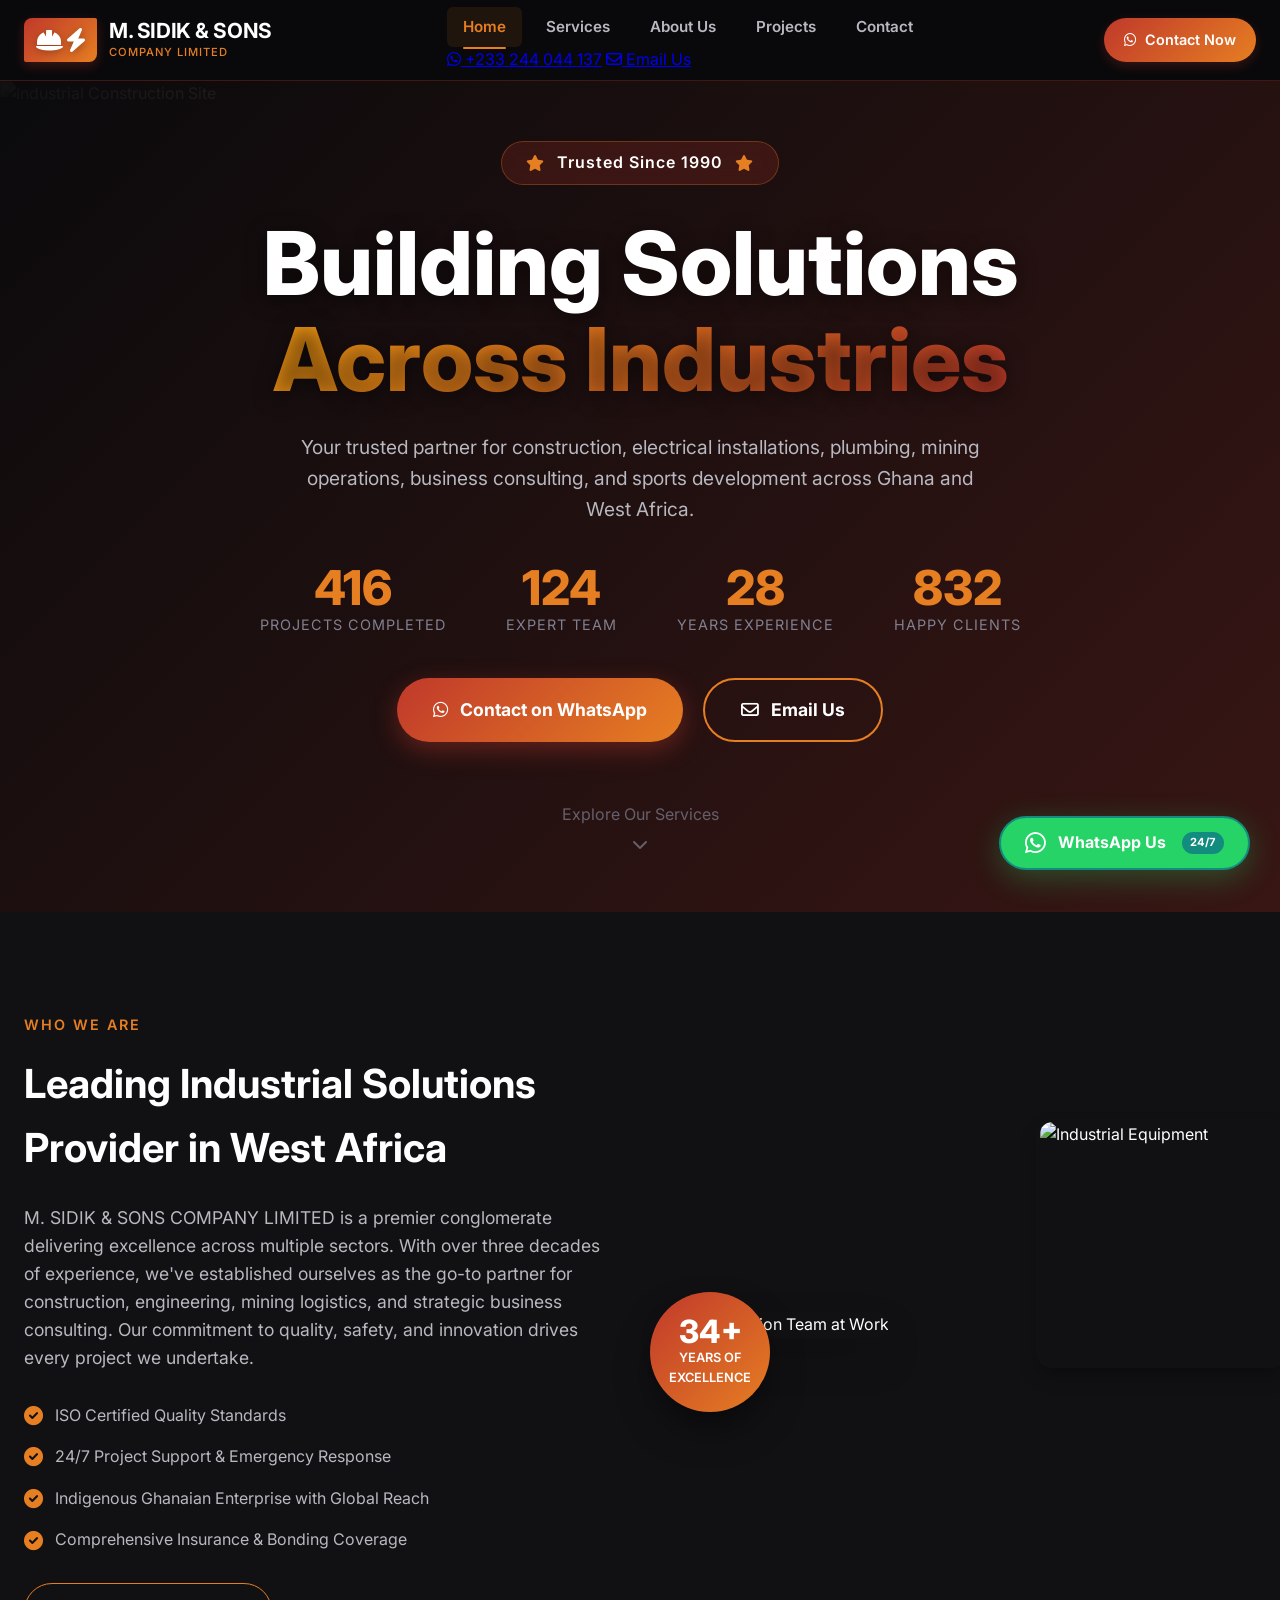
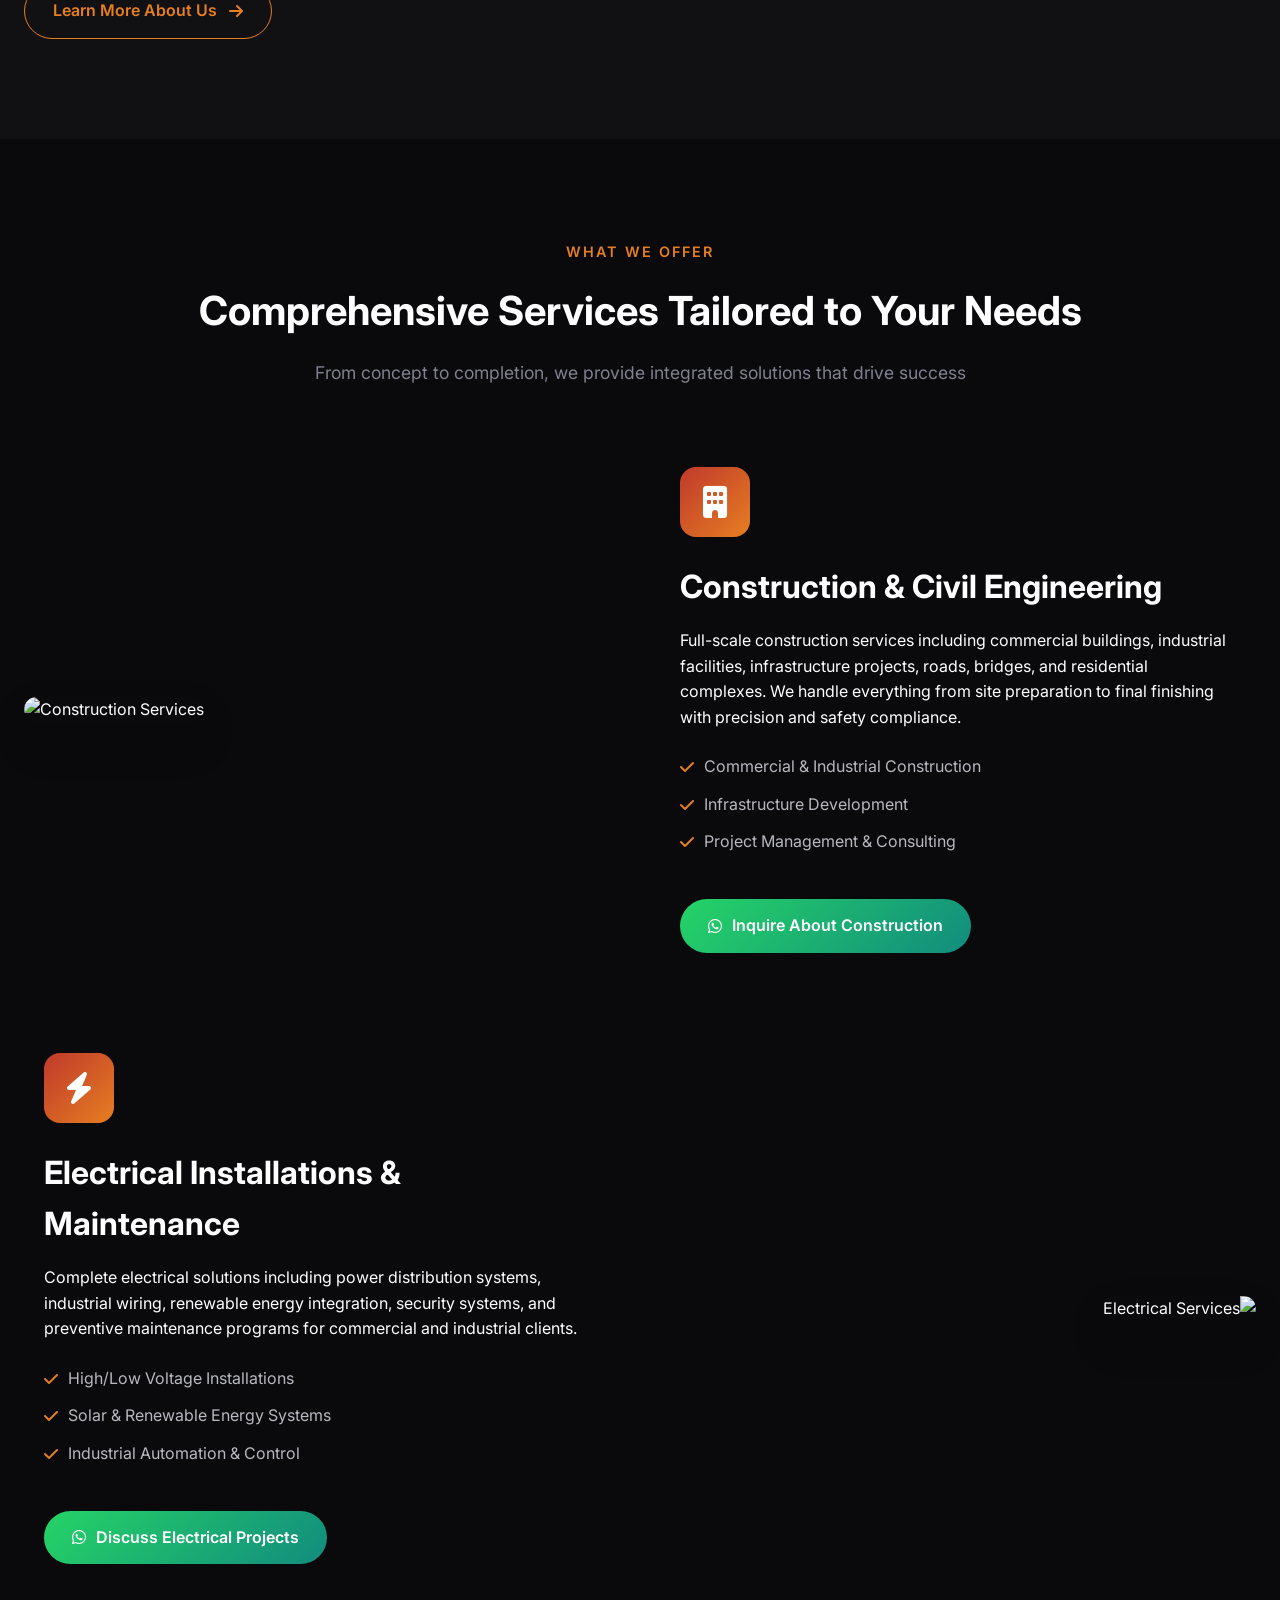
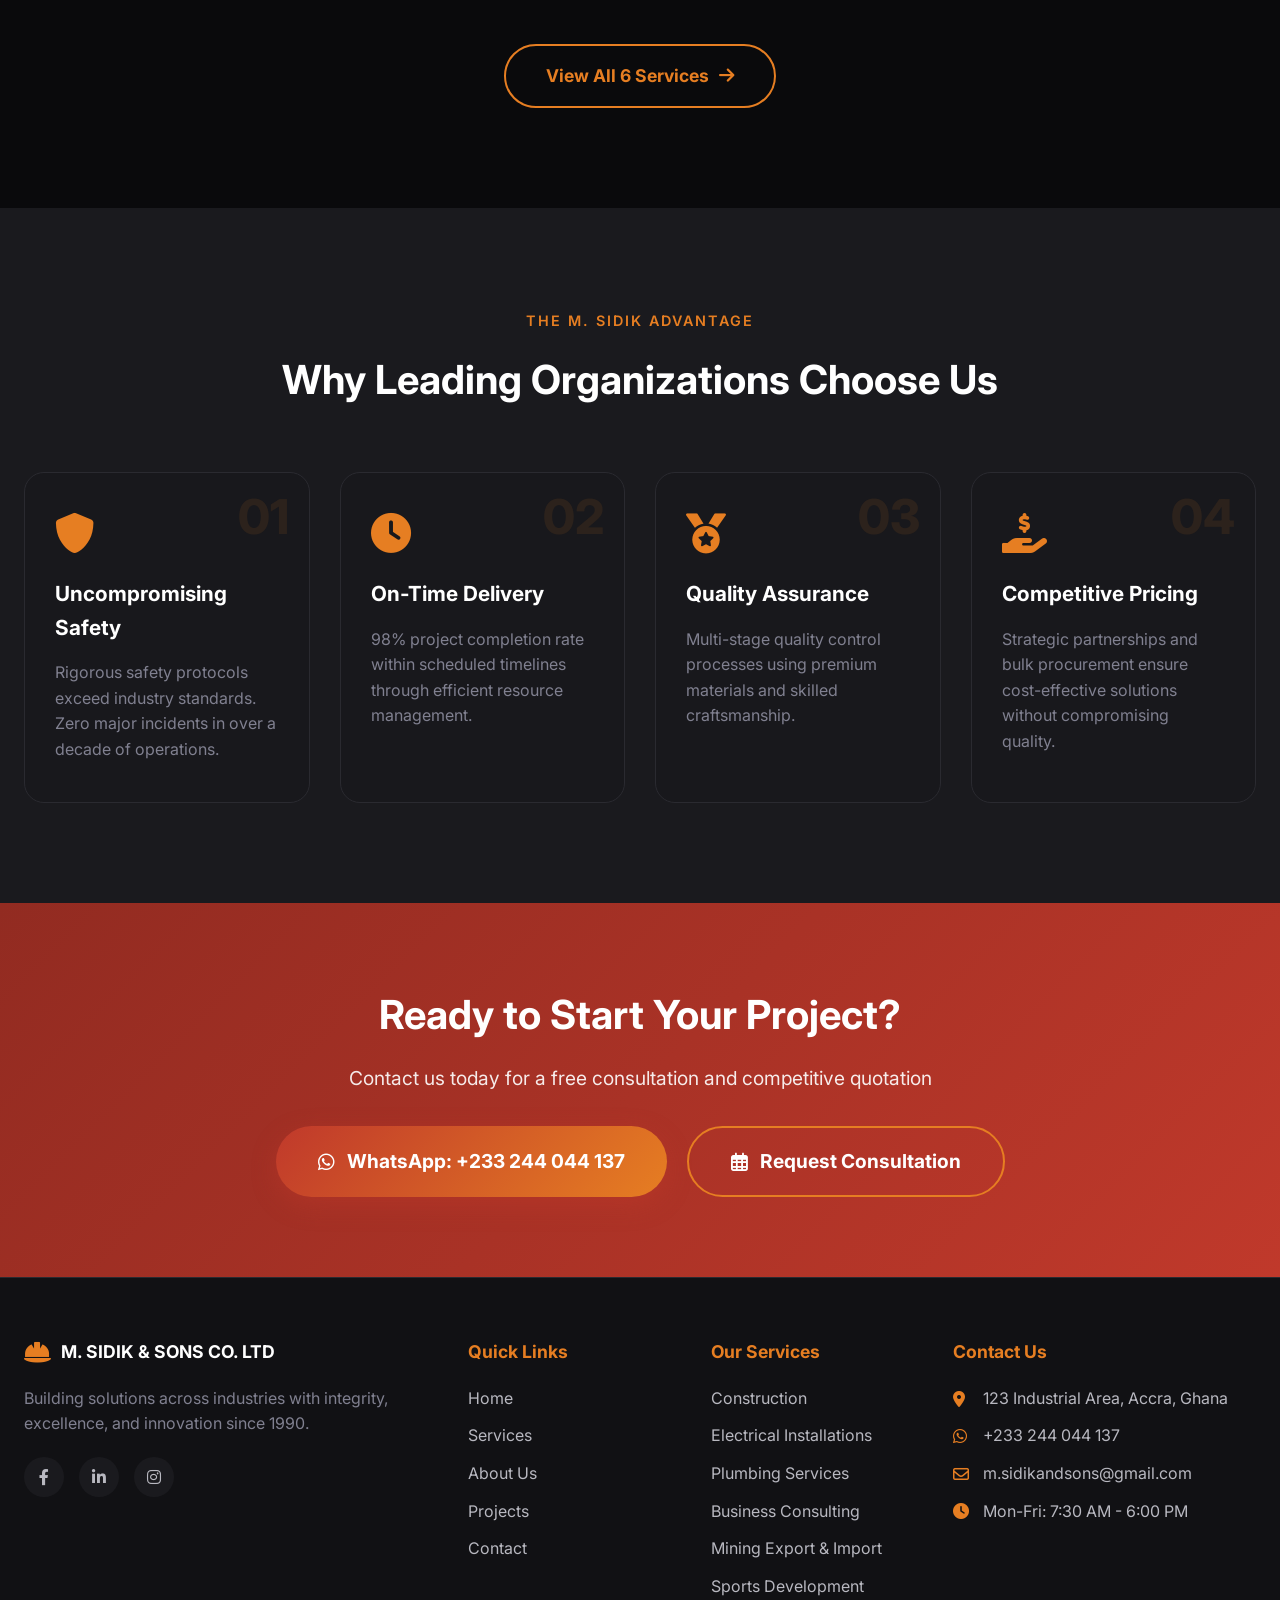
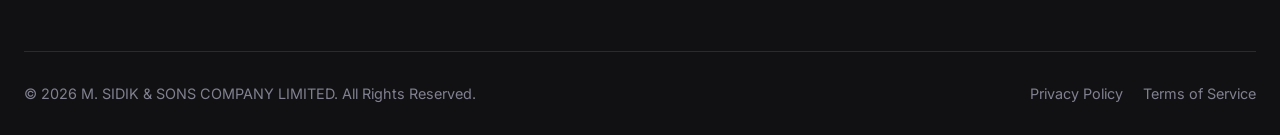
==== commit c6f17a6e: "Update index.html" ====
--- a/index.html
+++ b/index.html
@@ -46,13 +46,13 @@
           <li><a href="contact.html" class="nav-link">Contact</a></li>
         </ul>
         <div class="nav-contact-mobile">
-          <a href="https://wa.me/233201276381" class="btn-mobile-wa"><i class="fab fa-whatsapp"></i> +233 20 127 6381</a>
+          <a href="https://wa.me/233244044137" class="btn-mobile-wa"><i class="fab fa-whatsapp"></i> +233 244 044 137</a>
           <a href="mailto:m.sidikandsons@gmail.com" class="btn-mobile-email"><i class="far fa-envelope"></i> Email Us</a>
         </div>
       </nav>
       
       <div class="header-actions">
-        <a href="https://wa.me/233201276381" class="btn-contact-header">
+        <a href="https://wa.me/233244044137" class="btn-contact-header">
           <i class="fab fa-whatsapp"></i>
           <span>Contact Now</span>
         </a>
@@ -116,7 +116,7 @@
         </div>
         
         <div class="hero-actions">
-          <a href="https://wa.me/233201276381" class="btn-primary" target="_blank">
+          <a href="https://wa.me/233244044137" class="btn-primary" target="_blank">
             <i class="fab fa-whatsapp"></i>
             Contact on WhatsApp
           </a>
@@ -197,7 +197,7 @@
                 <li><i class="fas fa-check"></i> Infrastructure Development</li>
                 <li><i class="fas fa-check"></i> Project Management & Consulting</li>
               </ul>
-              <a href="https://wa.me/233201276381" class="service-cta" target="_blank">
+              <a href="https://wa.me/233244044137" class="service-cta" target="_blank">
                 <i class="fab fa-whatsapp"></i> Inquire About Construction
               </a>
             </div>
@@ -217,7 +217,7 @@
                 <li><i class="fas fa-check"></i> Solar & Renewable Energy Systems</li>
                 <li><i class="fas fa-check"></i> Industrial Automation & Control</li>
               </ul>
-              <a href="https://wa.me/233201276381" class="service-cta" target="_blank">
+              <a href="https://wa.me/233244044137" class="service-cta" target="_blank">
                 <i class="fab fa-whatsapp"></i> Discuss Electrical Projects
               </a>
             </div>
@@ -274,9 +274,9 @@
           <h2>Ready to Start Your Project?</h2>
           <p>Contact us today for a free consultation and competitive quotation</p>
           <div class="cta-buttons">
-            <a href="https://wa.me/233201276381" class="btn-primary large" target="_blank">
+            <a href="https://wa.me/233244044137" class="btn-primary large" target="_blank">
               <i class="fab fa-whatsapp"></i>
-              WhatsApp: +233 20 127 6381
+              WhatsApp: +233 244 044 137
             </a>
             <a href="contact.html" class="btn-secondary large">
               <i class="far fa-calendar-alt"></i>
@@ -332,7 +332,7 @@
           <h4>Contact Us</h4>
           <ul>
             <li><i class="fas fa-map-marker-alt"></i> 123 Industrial Area, Accra, Ghana</li>
-            <li><i class="fab fa-whatsapp"></i> <a href="https://wa.me/233201276381">+233 20 127 6381</a></li>
+            <li><i class="fab fa-whatsapp"></i> <a href="https://wa.me/233244044137">+233 244 044 137</a></li>
             <li><i class="far fa-envelope"></i> <a href="mailto:m.sidikandsons@gmail.com">m.sidikandsons@gmail.com</a></li>
             <li><i class="fas fa-clock"></i> Mon-Fri: 7:30 AM - 6:00 PM</li>
           </ul>
@@ -351,4 +351,4 @@
 
   <script src="script.js"></script>
 </body>
-</html>+</html>
